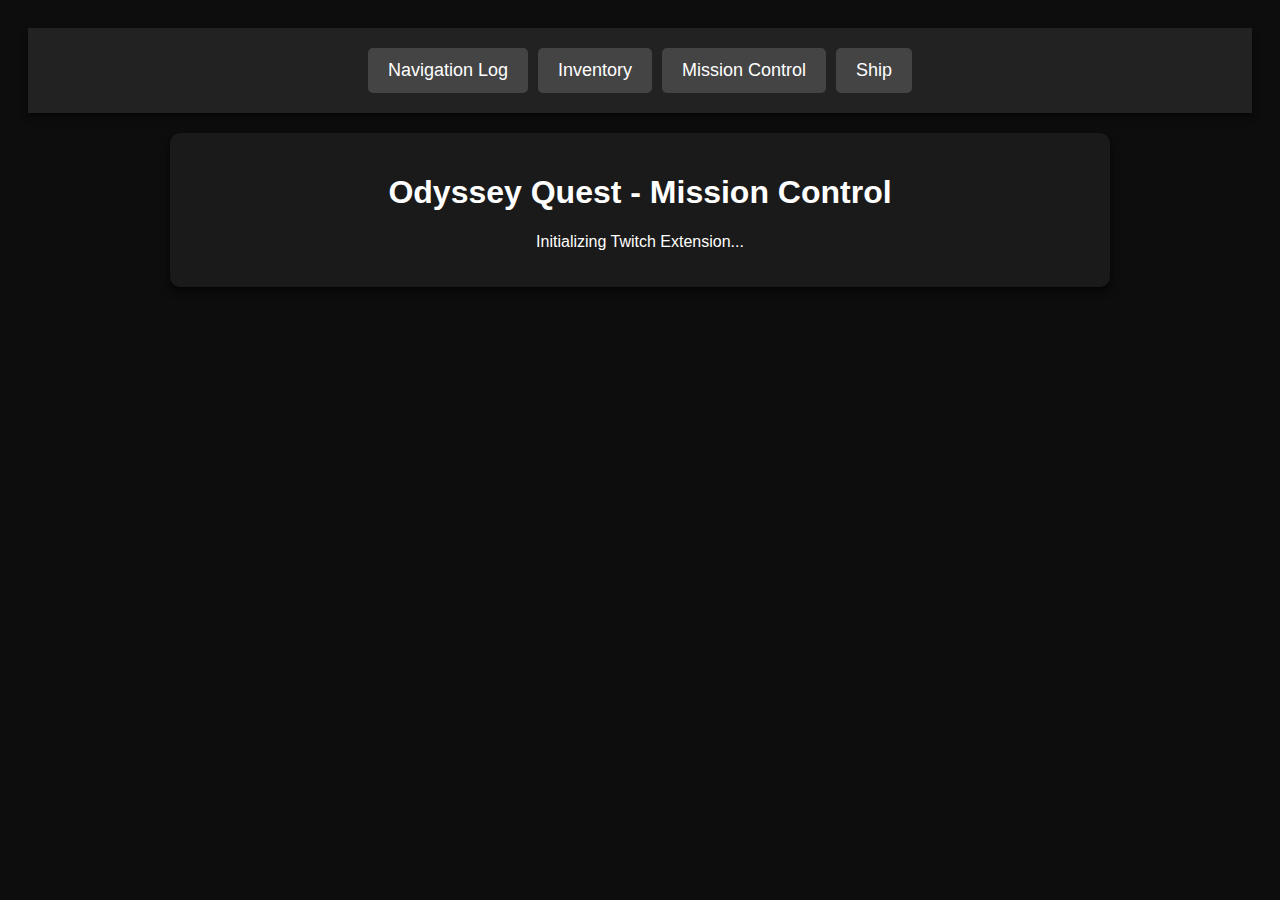
==== index.html @ 82c4f3b5 "Update index.html" ====
<!DOCTYPE html>
<html lang="en">
<head>
    <meta charset="UTF-8">
    <meta name="viewport" content="width=device-width, initial-scale=1.0">
    <title>Odyssey Quest - Mission Control</title>
    <script src="https://extension-files.twitch.tv/helper/v1/twitch-ext.min.js"></script>
    <style>
        body {
            font-family: Arial, sans-serif;
            background-color: #0D0D0D;
            color: white;
            text-align: center;
            padding: 20px;
        }
        .nav-bar {
            display: flex;
            justify-content: center;
            background-color: #222;
            padding: 15px;
            box-shadow: 0px 4px 6px rgba(0, 0, 0, 0.5);
        }
        .nav-button {
            background-color: #444;
            color: white;
            border: none;
            padding: 12px 20px;
            margin: 5px;
            cursor: pointer;
            font-size: 18px;
            border-radius: 5px;
        }
        .nav-button:hover {
            background-color: #666;
        }
        .container {
            max-width: 900px;
            margin: 20px auto;
            background-color: #1A1A1A;
            padding: 20px;
            border-radius: 10px;
            box-shadow: 0px 4px 8px rgba(0, 0, 0, 0.7);
        }
        .button {
            display: block;
            width: 90%;
            margin: 10px auto;
            padding: 12px;
            background-color: #3A7D44;
            border: none;
            color: white;
            font-size: 18px;
            cursor: pointer;
            border-radius: 5px;
        }
        .button:hover {
            background-color: #2E5D33;
        }
    </style>
</head>
<body>
    <div class="nav-bar">
        <button class="nav-button" onclick="showPage('log')">Navigation Log</button>
        <button class="nav-button" onclick="showPage('inventory')">Inventory</button>
        <button class="nav-button" onclick="showPage('mission')">Mission Control</button>
        <button class="nav-button" onclick="showPage('ship')">Ship</button>
    </div>
    
    <div id="content" class="container">
        <h1>Odyssey Quest - Mission Control</h1>
        <p id="status">Initializing Twitch Extension...</p>
    </div>
    
    <script>
        const CHANNEL_NAME = "#elysian_odyssey";
        let playerUsername = "Unknown Player";
        let socket;

        function showPage(page) {
            let content = document.getElementById("content");
            switch (page) {
                case "log":
                    content.innerHTML = "<h2>Navigation Log</h2><p>Tracking missions and outcomes...</p>";
                    break;
                case "inventory":
                    content.innerHTML = "<h2>Inventory</h2><p>Displaying collected items...</p>";
                    break;
                case "mission":
                    content.innerHTML = `<h1>Odyssey Quest - Mission Control</h1>
                        <button class='button' onclick='sendCommand("!join")'>Join Mission</button>
                        <button class='button' onclick='sendCommand("!depart")'>Depart on Mission</button>
                        <button class='button' onclick='sendCommand("!land")'>Land on Planet</button>
                        <button class='button' onclick='sendCommand("!changecourse")'>Change Course</button>
                        <button class='button' onclick='sendCommand("!explore")'>Explore</button>
                        <button class='button' onclick='sendCommand("!mine")'>Mine Resources</button>
                        <button class='button' onclick='sendCommand("!scan")'>Scan Environment</button>
                        <button class='button' onclick='sendCommand("!return")'>Return to Mothership</button>`;
                    break;
                case "ship":
                    content.innerHTML = "<h2>Ship Status</h2><p>Displaying ship damage, fuel levels, and repairs...</p>";
                    break;
                default:
                    content.innerHTML = "<h2>Welcome to Odyssey Quest</h2><p>Select a menu option above.</p>";
            }
        }
        
        Twitch.ext.onAuthorized(function(auth) {
            console.log("✅ Twitch Extension Authorized:", auth);
            playerUsername = auth.userId ? `User-${auth.userId}` : "Unknown Player";
            document.getElementById("status").innerText = `Welcome, ${playerUsername}!`;
        });
        
        function connectToTwitch() {
            try {
                socket = new WebSocket("wss://irc-ws.chat.twitch.tv");
                
                socket.onopen = function () {
                    console.log("✅ Connected to Twitch Chat");
                    socket.send(`PASS oauth:0fy6vjfalfh3c1h4l5rp6n4ak19xvg`);
                    socket.send(`NICK odysseyquest`);
                    socket.send(`JOIN ${CHANNEL_NAME}`);
                    socket.send("CAP REQ :twitch.tv/tags twitch.tv/commands twitch.tv/membership");
                };
                
                socket.onerror = function (error) {
                    console.error("❌ WebSocket Error: ", error);
                    document.getElementById("status").innerText = "Error connecting to chat.";
                };
                
                socket.onclose = function (event) {
                    console.warn(`⚠️ Disconnected from Twitch Chat (Code: ${event.code}). Reconnecting in 5 seconds...`);
                    setTimeout(connectToTwitch, 5000);
                };
            } catch (error) {
                console.error("❌ Connection Error: ", error);
                document.getElementById("status").innerText = "Error initializing chat.";
            }
        }
        
        document.addEventListener('DOMContentLoaded', () => {
            console.log("📌 DOM Loaded, Initializing Panel...");
            showPage("mission");
            connectToTwitch();
        });
    </script>
</body>
</html>
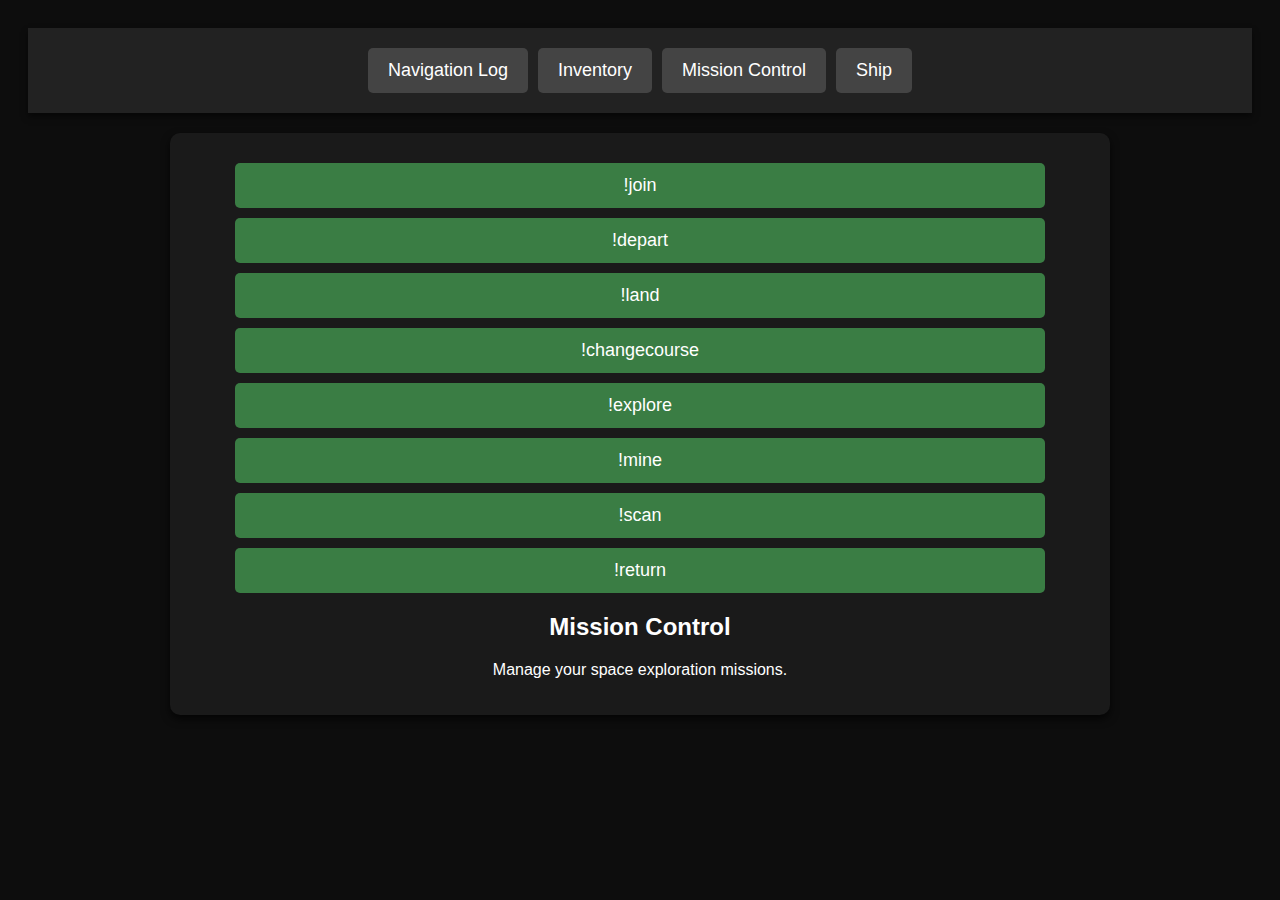
==== commit ffa0552a: "Update index.html" ====
--- a/index.html
+++ b/index.html
@@ -4,7 +4,11 @@
     <meta charset="UTF-8">
     <meta name="viewport" content="width=device-width, initial-scale=1.0">
     <title>Odyssey Quest - Mission Control</title>
-    <script src="https://extension-files.twitch.tv/helper/v1/twitch-ext.min.js"></script>
+    <script>
+        // Check if running inside Twitch
+        let isTwitch = typeof Twitch !== "undefined" && Twitch.ext;
+    </script>
+    <script src="https://extension-files.twitch.tv/helper/v1/twitch-ext.min.js" defer></script>
     <style>
         body {
             font-family: Arial, sans-serif;
@@ -12,6 +16,7 @@
             color: white;
             text-align: center;
             padding: 20px;
+            overflow: hidden;
         }
         .nav-bar {
             display: flex;
@@ -68,80 +73,78 @@
     
     <div id="content" class="container">
         <h1>Odyssey Quest - Mission Control</h1>
-        <p id="status">Initializing Twitch Extension...</p>
+        <p id="status">Initializing...</p>
     </div>
     
     <script>
         const CHANNEL_NAME = "#elysian_odyssey";
         let playerUsername = "Unknown Player";
-        let socket;
+        let twitchLoaded = false;
+        
+        function initialize() {
+            console.log("📌 Initializing...");
+            if (isTwitch) {
+                console.log("✅ Running inside Twitch.");
+                Twitch.ext.onAuthorized((auth) => {
+                    console.log("✅ Twitch Extension Authorized:", auth);
+                    playerUsername = auth.userId ? `User-${auth.userId}` : "Unknown Player";
+                    document.getElementById("status").textContent = `Welcome, ${playerUsername}!`;
+                    twitchLoaded = true;
+                });
+                Twitch.ext.onContext((context) => {
+                    console.log("✅ Twitch Extension Context Loaded:", context);
+                    if (twitchLoaded) {
+                        requestAnimationFrame(() => showPage("mission"));
+                    }
+                });
+            } else {
+                console.log("🌍 Running in a normal browser.");
+                document.getElementById("status").textContent = "Welcome, Explorer!";
+                showPage("mission");
+            }
+        }
 
         function showPage(page) {
             let content = document.getElementById("content");
+            if (!content) return;
+            content.innerHTML = "";
+            let title = document.createElement("h2");
+            let desc = document.createElement("p");
+            
             switch (page) {
                 case "log":
-                    content.innerHTML = "<h2>Navigation Log</h2><p>Tracking missions and outcomes...</p>";
+                    title.textContent = "Navigation Log";
+                    desc.textContent = "Tracking missions and outcomes...";
                     break;
                 case "inventory":
-                    content.innerHTML = "<h2>Inventory</h2><p>Displaying collected items...</p>";
+                    title.textContent = "Inventory";
+                    desc.textContent = "Displaying collected items...";
                     break;
                 case "mission":
-                    content.innerHTML = `<h1>Odyssey Quest - Mission Control</h1>
-                        <button class='button' onclick='sendCommand("!join")'>Join Mission</button>
-                        <button class='button' onclick='sendCommand("!depart")'>Depart on Mission</button>
-                        <button class='button' onclick='sendCommand("!land")'>Land on Planet</button>
-                        <button class='button' onclick='sendCommand("!changecourse")'>Change Course</button>
-                        <button class='button' onclick='sendCommand("!explore")'>Explore</button>
-                        <button class='button' onclick='sendCommand("!mine")'>Mine Resources</button>
-                        <button class='button' onclick='sendCommand("!scan")'>Scan Environment</button>
-                        <button class='button' onclick='sendCommand("!return")'>Return to Mothership</button>`;
+                    title.textContent = "Mission Control";
+                    desc.textContent = "Manage your space exploration missions.";
+                    let buttons = ["!join", "!depart", "!land", "!changecourse", "!explore", "!mine", "!scan", "!return"];
+                    buttons.forEach(cmd => {
+                        let btn = document.createElement("button");
+                        btn.textContent = cmd;
+                        btn.className = "button";
+                        btn.onclick = () => console.log(`Command Sent: ${cmd}`);
+                        content.appendChild(btn);
+                    });
                     break;
                 case "ship":
-                    content.innerHTML = "<h2>Ship Status</h2><p>Displaying ship damage, fuel levels, and repairs...</p>";
+                    title.textContent = "Ship Status";
+                    desc.textContent = "Displaying ship damage, fuel levels, and repairs...";
                     break;
                 default:
-                    content.innerHTML = "<h2>Welcome to Odyssey Quest</h2><p>Select a menu option above.</p>";
+                    title.textContent = "Welcome to Odyssey Quest";
+                    desc.textContent = "Select a menu option above.";
             }
+            content.appendChild(title);
+            content.appendChild(desc);
         }
-        
-        Twitch.ext.onAuthorized(function(auth) {
-            console.log("✅ Twitch Extension Authorized:", auth);
-            playerUsername = auth.userId ? `User-${auth.userId}` : "Unknown Player";
-            document.getElementById("status").innerText = `Welcome, ${playerUsername}!`;
-        });
-        
-        function connectToTwitch() {
-            try {
-                socket = new WebSocket("wss://irc-ws.chat.twitch.tv");
-                
-                socket.onopen = function () {
-                    console.log("✅ Connected to Twitch Chat");
-                    socket.send(`PASS oauth:0fy6vjfalfh3c1h4l5rp6n4ak19xvg`);
-                    socket.send(`NICK odysseyquest`);
-                    socket.send(`JOIN ${CHANNEL_NAME}`);
-                    socket.send("CAP REQ :twitch.tv/tags twitch.tv/commands twitch.tv/membership");
-                };
-                
-                socket.onerror = function (error) {
-                    console.error("❌ WebSocket Error: ", error);
-                    document.getElementById("status").innerText = "Error connecting to chat.";
-                };
-                
-                socket.onclose = function (event) {
-                    console.warn(`⚠️ Disconnected from Twitch Chat (Code: ${event.code}). Reconnecting in 5 seconds...`);
-                    setTimeout(connectToTwitch, 5000);
-                };
-            } catch (error) {
-                console.error("❌ Connection Error: ", error);
-                document.getElementById("status").innerText = "Error initializing chat.";
-            }
-        }
-        
-        document.addEventListener('DOMContentLoaded', () => {
-            console.log("📌 DOM Loaded, Initializing Panel...");
-            showPage("mission");
-            connectToTwitch();
-        });
+
+        document.addEventListener('DOMContentLoaded', initialize);
     </script>
 </body>
 </html>
